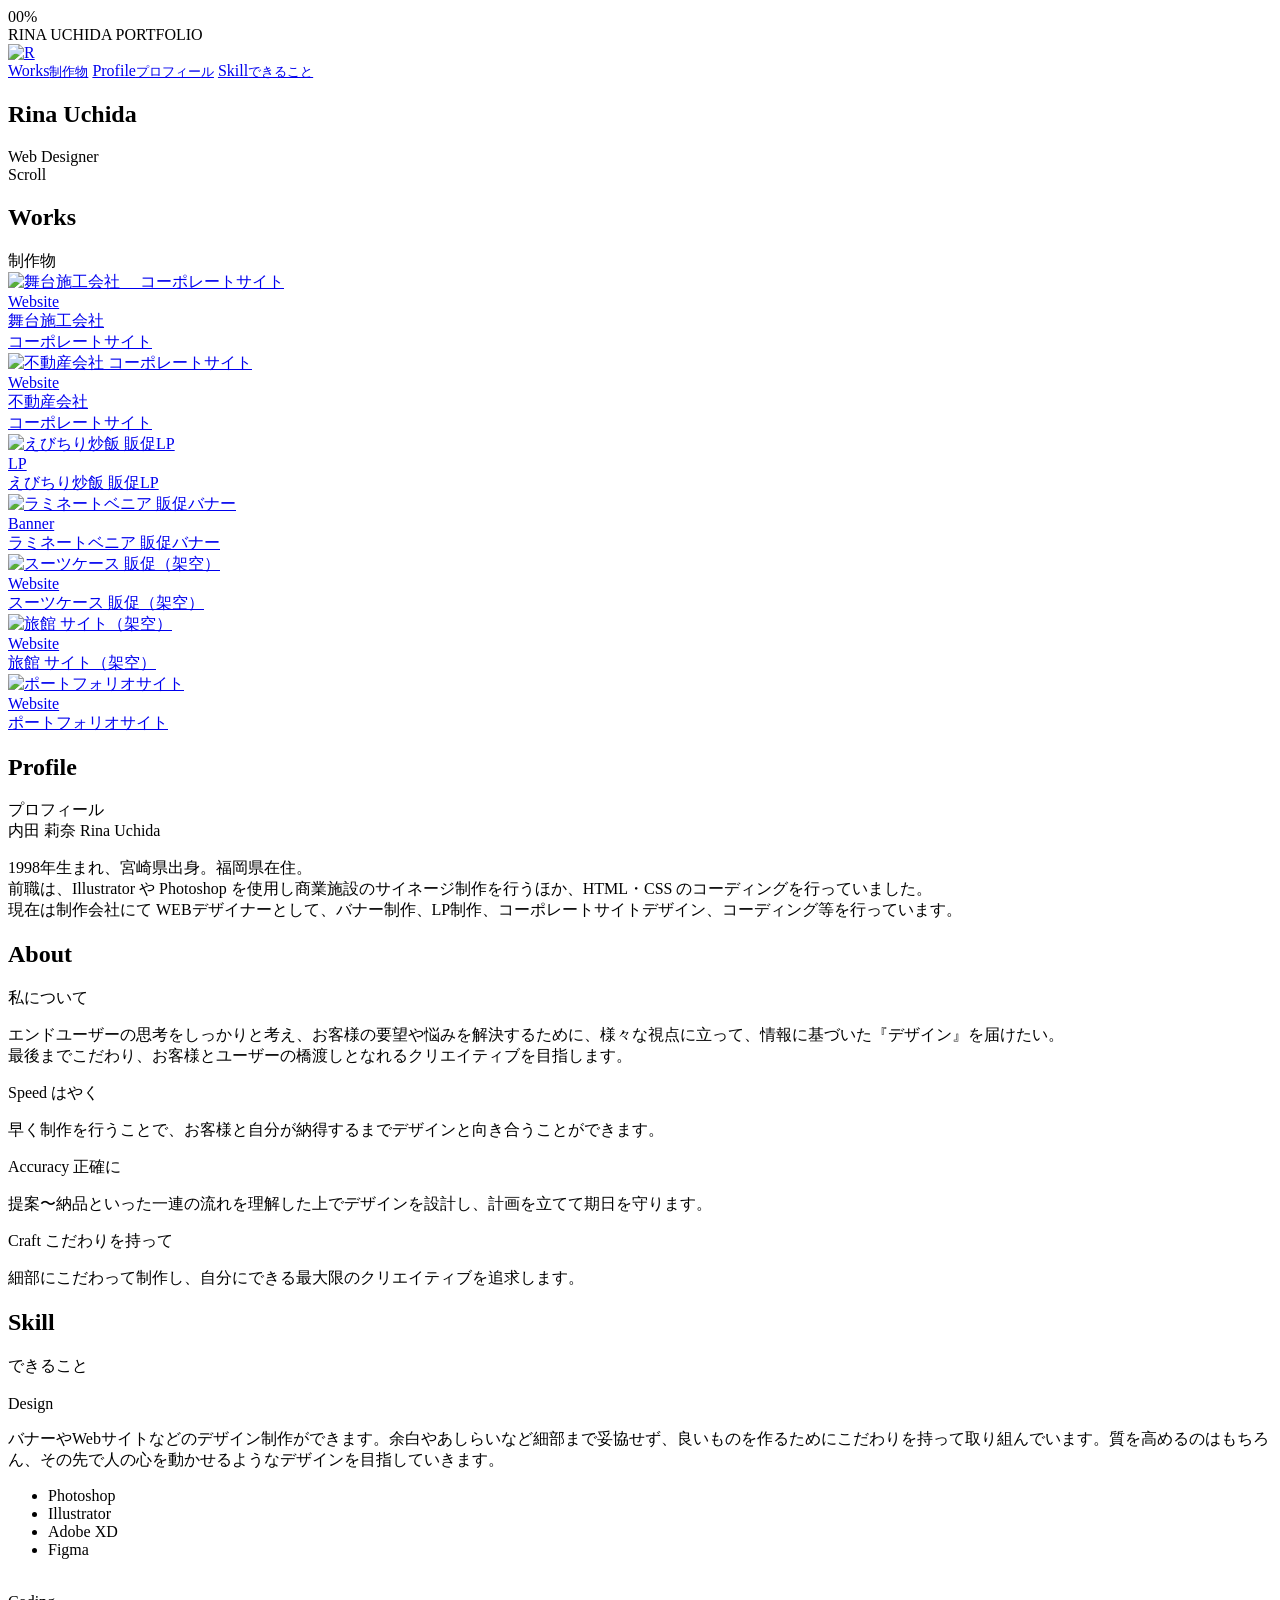
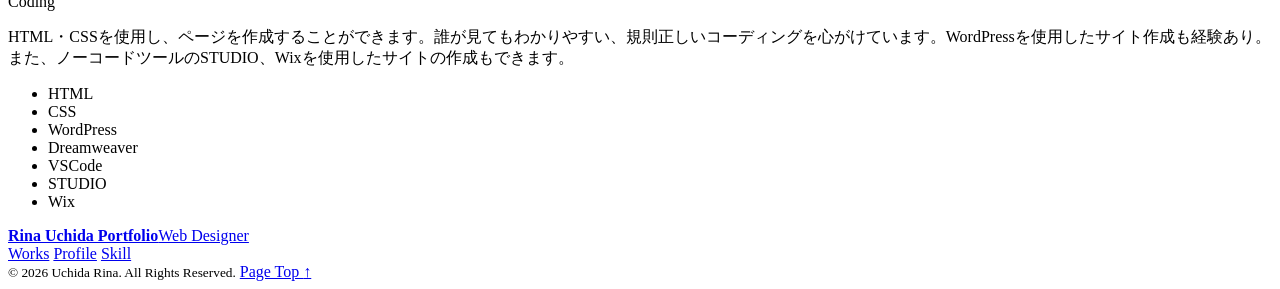
==== index.html @ c53ee664 "Add files via upload" ====
<!DOCTYPE html>
<html lang="ja">
<head>
<meta charset="UTF-8">
<meta name="viewport" content="width=device-width, initial-scale=1">
<title>Rina Uchida Portfolio</title>
<link rel="preconnect" href="https://fonts.googleapis.com">
<link rel="preconnect" href="https://fonts.gstatic.com" crossorigin>
<link href="https://fonts.googleapis.com/css2?family=Cormorant+Garamond:wght@400;500&amp;family=Zen+Old+Mincho:wght@400;500;700&amp;display=swap" rel="stylesheet">
<link rel="stylesheet" href="css/style.css">
</head>
<body>
<div class="page">
  <div class="bg is-anim" id="js-bg"></div>
  <div class="content">

    <div class="loader" id="js-loader">
      <div class="loader__pct en"><span id="js-pct">00</span>%</div>
      <div class="loader__name en">RINA UCHIDA PORTFOLIO</div>
    </div>

    <header class="header px" id="js-header">
      <a href="#top" class="header__logo js-scroll" aria-label="トップへ戻る"><img src="images/logo.png" alt="R"></a>
      <nav class="gnav">
        <a href="#works" class="js-scroll"><span>Works</span><small>制作物</small></a>
        <a href="#profile" class="js-scroll"><span>Profile</span><small>プロフィール</small></a>
        <a href="#skill" class="js-scroll"><span>Skill</span><small>できること</small></a>
      </nav>
    </header>

    <main>
      <section class="kv px" id="top">
        <div class="kv__inner">
          <h1 class="kv__title">
            <span class="kv__line"><span>Rina</span></span>
            <span class="kv__line kv__line--indent"><span>Uchida</span></span>
          </h1>
          <div class="kv__sub">Web Designer</div>
        </div>
        <div class="kv__scroll"><span>Scroll</span><span class="kv__scroll-line"></span></div>
      </section>

      <section class="works px" id="works">
        <div class="sec-head js-reveal"><h2>Works</h2><span>制作物</span></div>
        <div class="works__list">
          <a href="fivearrow.html" class="work-card js-reveal">
            <div class="work-card__img"><img src="images/fivearrow-main.png" alt="舞台施工会社　 コーポレートサイト"></div>
            <span class="tag">Website</span>
            <div class="work-card__body"><span class="work-card__title">舞台施工会社<br>コーポレートサイト</span></div>
          </a>

          <a href="nishi-est.html" class="work-card js-reveal">
            <div class="work-card__img"><img src="images/nishi-est-main.png" alt="不動産会社 コーポレートサイト"></div>
            <span class="tag">Website</span>
            <div class="work-card__body"><span class="work-card__title">不動産会社<br>コーポレートサイト</span></div>
          </a>

          <a href="ebichiri.html" class="work-card js-reveal">
            <div class="work-card__img"><img src="images/ebichiri-main.png" alt="えびちり炒飯 販促LP"></div>
            <span class="tag">LP</span>
            <div class="work-card__body"><span class="work-card__title">えびちり炒飯 販促LP</span></div>
          </a>

          <a href="clinic.html" class="work-card js-reveal">
            <div class="work-card__img"><img src="images/clinic-main.png" alt="ラミネートベニア 販促バナー"></div>
            <span class="tag">Banner</span>
            <div class="work-card__body"><span class="work-card__title">ラミネートベニア 販促バナー</span></div>
          </a>

          <a href="carry.html" class="work-card js-reveal">
            <div class="work-card__img"><img src="images/carry-main.png" alt="スーツケース 販促（架空）"></div>
            <span class="tag">Website</span>
            <div class="work-card__body"><span class="work-card__title">スーツケース 販促（架空）</span></div>
          </a>

          <a href="togetsuan.html" class="work-card js-reveal">
            <div class="work-card__img"><img src="images/togetsuan-main.png" alt="旅館 サイト（架空）"></div>
            <span class="tag">Website</span>
            <div class="work-card__body"><span class="work-card__title">旅館 サイト（架空）</span></div>
          </a>

          <!-- <a href="work03.html" class="work-card js-reveal">
            <div class="work-card__img"><img src="images/work03.jpg" alt="eSIM 販促（架空）"></div>
            <span class="tag">LP</span>
            <div class="work-card__body"><span class="work-card__title">eSIM 販促（架空）</span></div>
          </a> -->

          <!-- <a href="work04.html" class="work-card js-reveal">
            <div class="work-card__img"><img src="images/work04.jpg" alt="日焼け止め商品 販促（架空）"></div>
            <span class="tag">Banner</span>
            <div class="work-card__body"><span class="work-card__title">日焼け止め商品 販促（架空）</span></div>
          </a> -->

          <!-- <a href="work05.html" class="work-card js-reveal">
            <div class="work-card__img"><img src="images/work05.jpg" alt="旅館広告（架空）"></div>
            <span class="tag">Banner</span>
            <div class="work-card__body"><span class="work-card__title">旅館広告（架空）</span></div>
          </a> -->

          <a href="portfolio.html" class="work-card js-reveal">
            <div class="work-card__img"><img src="images/portfolio-main.png" alt="ポートフォリオサイト"></div>
            <span class="tag">Website</span>
            <div class="work-card__body"><span class="work-card__title">ポートフォリオサイト</span></div>
          </a>
        </div>
      </section>

      <section class="profile px" id="profile">
        <div class="profile__inner">
          <div class="sec-head js-reveal"><h2>Profile</h2><span>プロフィール</span></div>
          <div class="profile__body">
            <div class="profile__name js-reveal">
              <span class="profile__name-ja">内田 莉奈</span>
              <span class="profile__name-en">Rina Uchida</span>
            </div>
            <p class="text js-reveal">1998年生まれ、宮崎県出身。福岡県在住。<br>前職は、Illustrator や Photoshop を使用し商業施設のサイネージ制作を行うほか、HTML・CSS のコーディングを行っていました。<br>現在は制作会社にて WEBデザイナーとして、バナー制作、LP制作、コーポレートサイトデザイン、コーディング等を行っています。</p>
          </div>
        </div>
      </section>

      <section class="about px" id="about">
        <div class="sec-head js-reveal"><h2>About</h2><span>私について</span></div>
        <p class="text about__lead js-reveal">エンドユーザーの思考をしっかりと考え、お客様の要望や悩みを解決するために、様々な視点に立って、情報に基づいた『デザイン』を届けたい。<br>最後までこだわり、お客様とユーザーの橋渡しとなれるクリエイティブを目指します。</p>
        <div class="values">
          <div class="value js-reveal">
            <span class="value__en">Speed</span>
            <span class="value__ja">はやく</span>
            <p>早く制作を行うことで、お客様と自分が納得するまでデザインと向き合うことができます。</p>
          </div>
          <div class="value js-reveal">
            <span class="value__en">Accuracy</span>
            <span class="value__ja">正確に</span>
            <p>提案〜納品といった一連の流れを理解した上でデザインを設計し、計画を立てて期日を守ります。</p>
          </div>
          <div class="value js-reveal">
            <span class="value__en">Craft</span>
            <span class="value__ja">こだわりを持って</span>
            <p>細部にこだわって制作し、自分にできる最大限のクリエイティブを追求します。</p>
          </div>
        </div>
      </section>

      <section class="skill px" id="skill">
        <div class="sec-head js-reveal"><h2>Skill</h2><span>できること</span></div>
        <div class="skill__list">
          <div class="skill__item js-reveal">
            <div class="skill__head">
              <div class="skill__icon"><img src="images/icon-design.png" alt=""></div>
              <span class="skill__title">Design</span>
            </div>
            <div class="skill__body">
              <p>バナーやWebサイトなどのデザイン制作ができます。余白やあしらいなど細部まで妥協せず、良いものを作るためにこだわりを持って取り組んでいます。質を高めるのはもちろん、その先で人の心を動かせるようなデザインを目指していきます。</p>
              <ul class="tools"><li>Photoshop</li><li>Illustrator</li><li>Adobe XD</li><li>Figma</li></ul>
            </div>
          </div>
          <div class="skill__item js-reveal">
            <div class="skill__head">
              <div class="skill__icon"><img src="images/icon-coding.png" alt=""></div>
              <span class="skill__title">Coding</span>
            </div>
            <div class="skill__body">
              <p>HTML・CSSを使用し、ページを作成することができます。誰が見てもわかりやすい、規則正しいコーディングを心がけています。WordPressを使用したサイト作成も経験あり。また、ノーコードツールのSTUDIO、Wixを使用したサイトの作成もできます。</p>
              <ul class="tools"><li>HTML</li><li>CSS</li><li>WordPress</li><li>Dreamweaver</li><li>VSCode</li><li>STUDIO</li><li>Wix</li></ul>
            </div>
          </div>
        </div>
      </section>
    </main>

    <footer class="footer px">
      <div class="footer__top">
        <a href="index.html" class="header__logo js-scroll" aria-label="トップへ戻る">
          <div class="footer__brand"><strong>Rina Uchida Portfolio</strong><span>Web Designer</span></div>
        </a>
        <nav class="footer__nav">
          <a href="#works" class="js-scroll">Works</a>
          <a href="#profile" class="js-scroll">Profile</a>
          <a href="#skill" class="js-scroll">Skill</a>
        </nav>
      </div>
      <div class="footer__bottom">
        <small class="footer__copy">© 2026 Uchida Rina. All Rights Reserved.</small>
        <a href="#top" class="pagetop js-scroll">Page Top <span>↑</span></a>
      </div>
    </footer>

  </div>
</div>
<script src="js/main.js"></script>
</body>
</html>
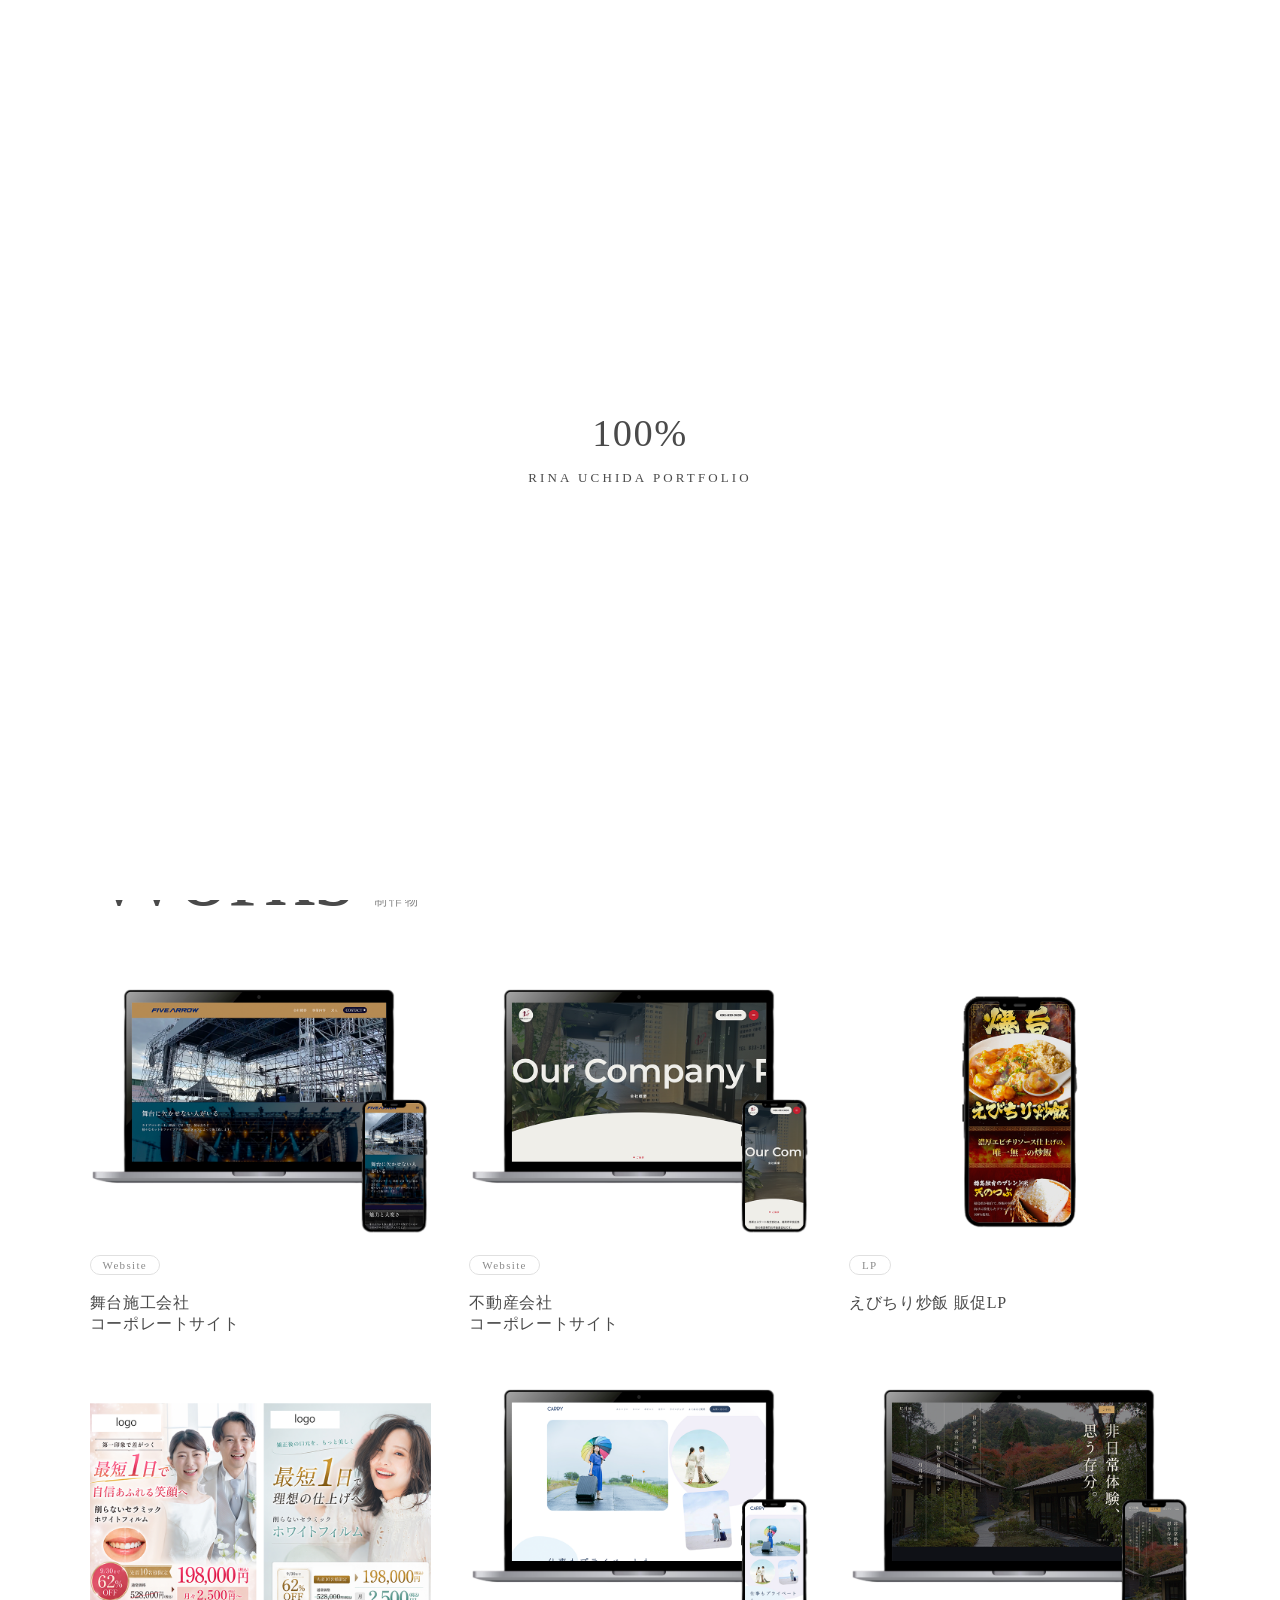
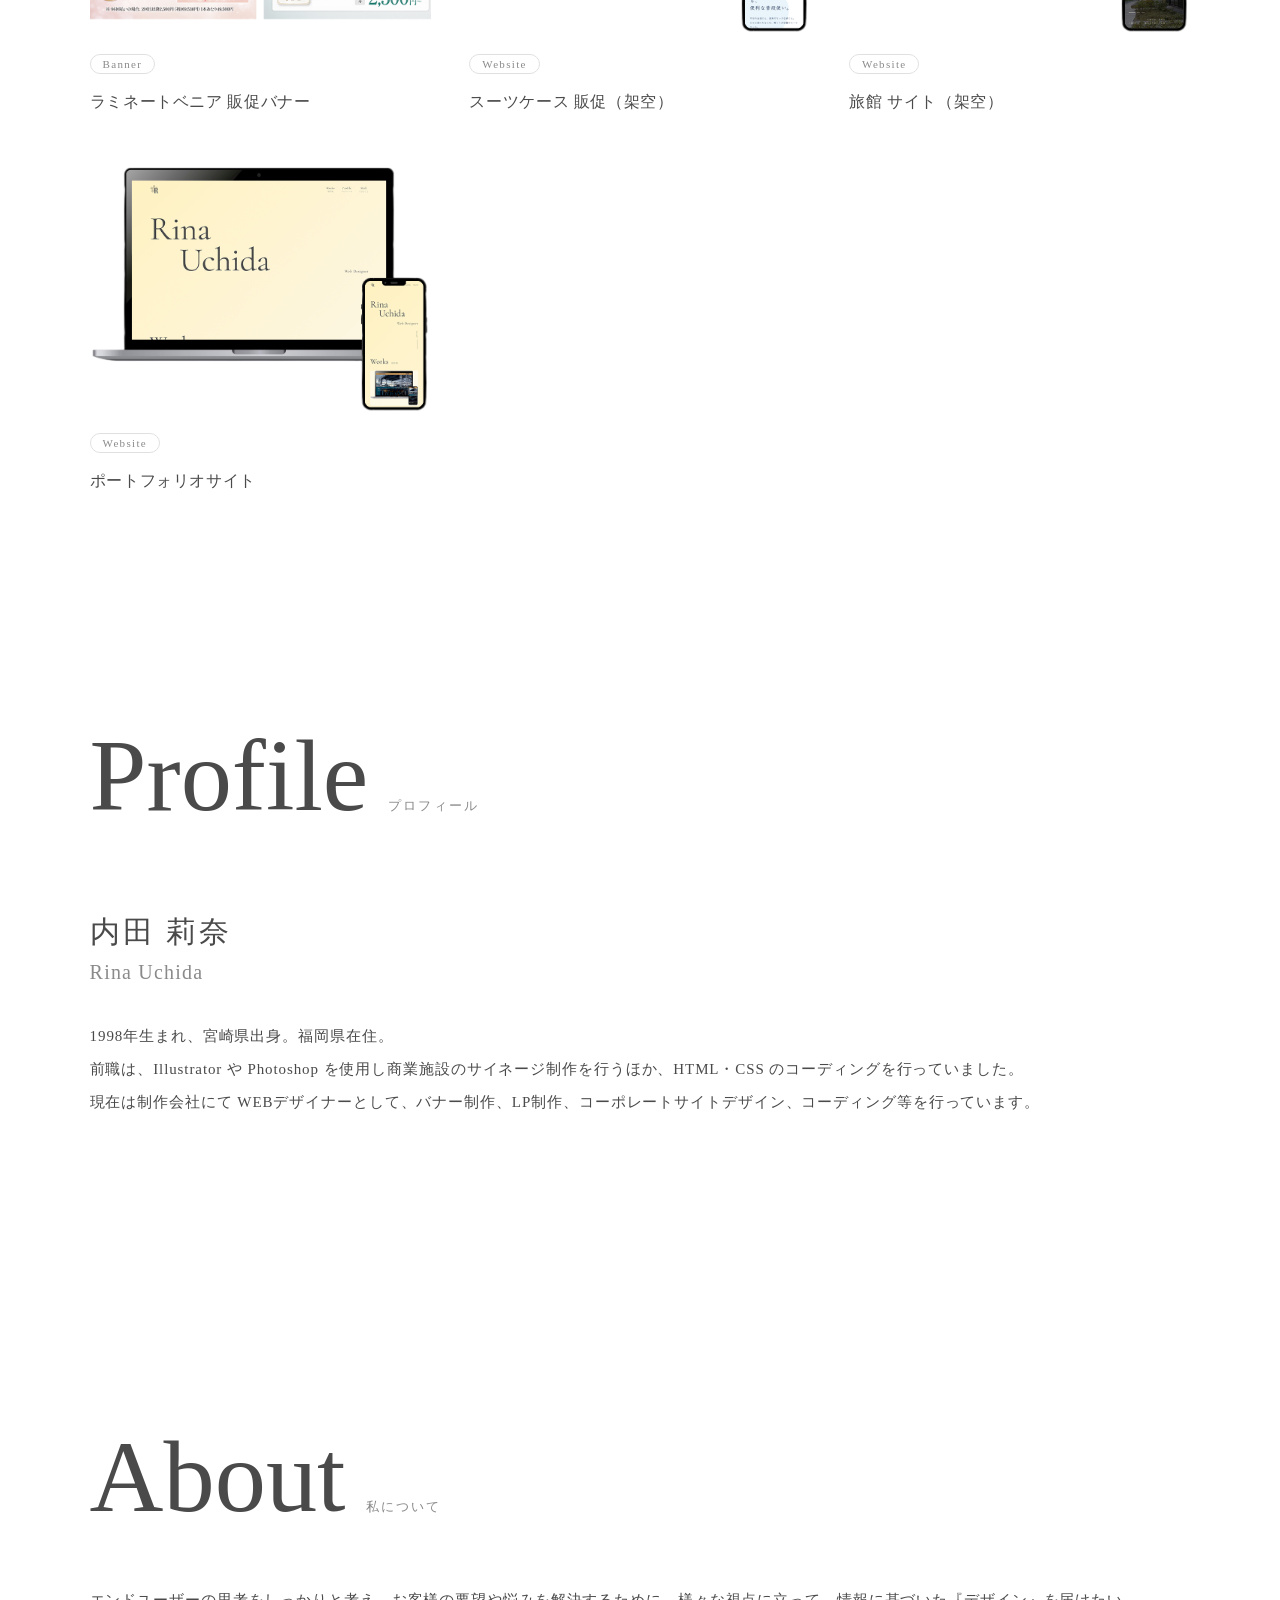
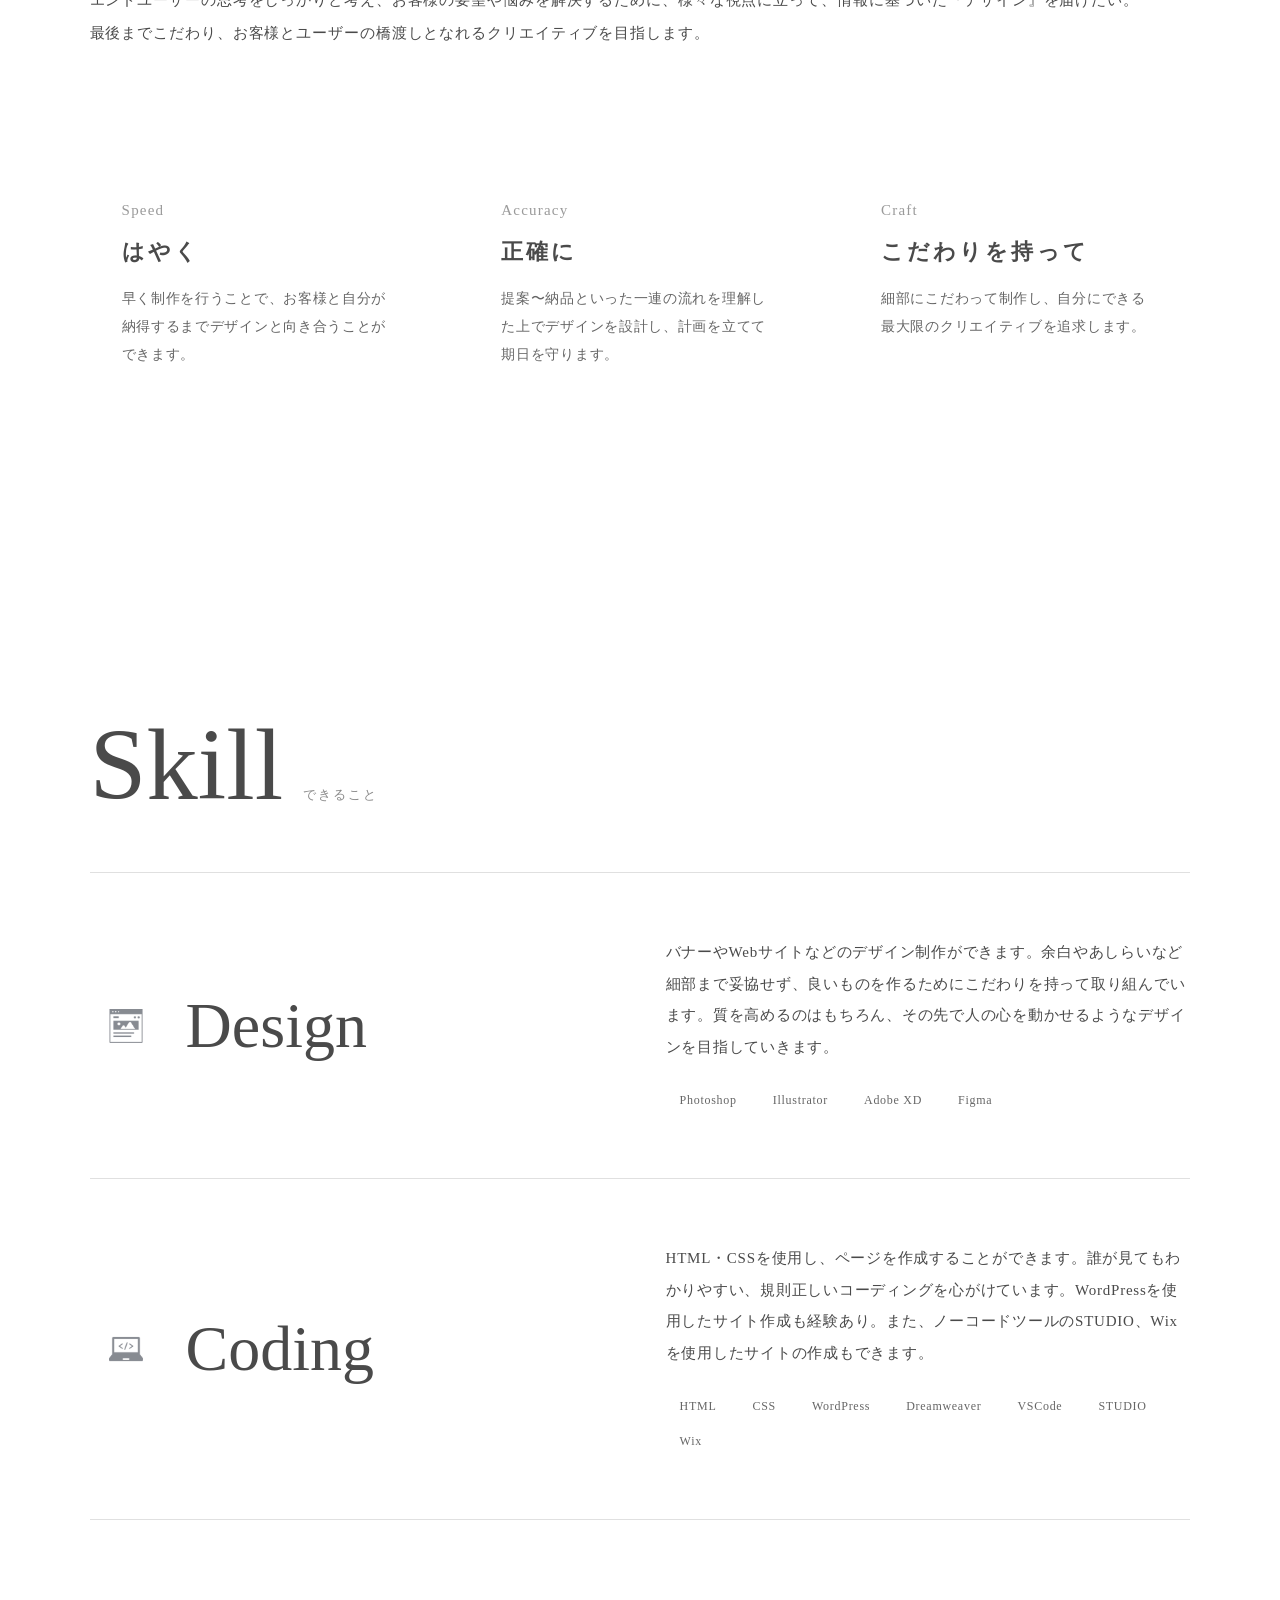
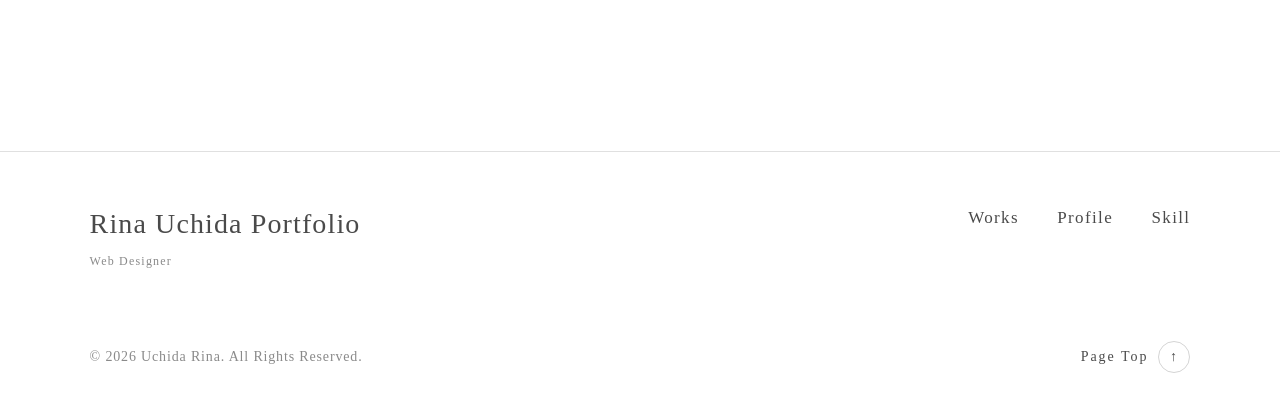
==== commit de2ca494: "Add files via upload" ====
--- a/index.html
+++ b/index.html
@@ -169,7 +169,7 @@
 
     <footer class="footer px">
       <div class="footer__top">
-        <a href="index.html" class="header__logo js-scroll" aria-label="トップへ戻る">
+        <a href="#top" class="header__logo js-scroll" aria-label="トップへ戻る">
           <div class="footer__brand"><strong>Rina Uchida Portfolio</strong><span>Web Designer</span></div>
         </a>
         <nav class="footer__nav">
--- a/css/style.css
+++ b/css/style.css
@@ -0,0 +1,275 @@
+@charset "UTF-8";
+
+/* ========== Base ========== */
+*, *::before, *::after { box-sizing: border-box; }
+html { scroll-behavior: auto; }
+body {
+  margin: 0;
+  background: #fff;
+  color: #4A4A4A;
+  font-family: "Zen Old Mincho", serif;
+  -webkit-font-smoothing: antialiased;
+}
+a { color: #4A4A4A; text-decoration: none; transition: color .3s; }
+a:hover { color: #9A9A9A; }
+img { max-width: 100%; }
+::selection { background: #E4E4E4; }
+
+.en { font-family: "Cormorant Garamond", serif; }
+.px { padding-left: clamp(36px, 7vw, 120px); padding-right: clamp(36px, 7vw, 120px); }
+
+/* ========== Background ========== */
+.page { position: relative; min-height: 100vh; overflow-x: clip; }
+.bg {
+  position: fixed; inset: 0; z-index: 0; pointer-events: none;
+  background: linear-gradient(135deg, #FFF2C2 0%, #FDF7E4 38%, #E6F1FA 70%, #CDE2F5 100%);
+}
+.bg.is-anim {
+  clip-path: inset(calc(50% - 1px) calc(50% - 1px) calc(50% - 1px) calc(50% - 1px) round 999px);
+  transition: clip-path .6s cubic-bezier(.19,1,.22,1);
+}
+.bg.is-dot { clip-path: inset(calc(50% - 7px) calc(50% - 7px) calc(50% - 7px) calc(50% - 7px) round 999px); }
+.bg.is-open {
+  clip-path: inset(0 0 0 0 round 0);
+  transition: clip-path 1.6s cubic-bezier(.76,0,.24,1);
+}
+.content { position: relative; z-index: 1; }
+
+/* ========== Loader ========== */
+.loader {
+  position: fixed; inset: 0; z-index: 100; background: #fff;
+  display: flex; flex-direction: column; align-items: center; justify-content: center; gap: 18px;
+  transition: opacity .9s ease;
+}
+.loader.is-lifted { opacity: 0; }
+.loader__pct { font-size: clamp(28px, 3vw, 40px); line-height: 1; letter-spacing: .04em; }
+.loader__name { font-size: 13px; letter-spacing: .24em; }
+
+/* ========== Header ========== */
+.header {
+  position: fixed; top: 0; left: 0; right: 0; z-index: 50;
+  display: flex; align-items: center; justify-content: space-between; gap: 24px;
+  padding-top: 22px; padding-bottom: 22px;
+  transition: background .5s ease, padding .5s ease, box-shadow .5s ease;
+}
+.header.is-scrolled {
+  background: rgba(255,255,255,.55);
+  -webkit-backdrop-filter: blur(12px); backdrop-filter: blur(12px);
+  padding-top: 12px; padding-bottom: 12px;
+  box-shadow: 0 1px 0 rgba(0,0,0,.06);
+}
+.header__logo { display: flex; align-items: center; }
+.header__logo img { width: 57px; height: 62px; display: block; }
+.gnav { display: flex; align-items: center; gap: clamp(16px, 2.6vw, 40px); }
+.gnav a {
+  display: flex; flex-direction: column; align-items: center; gap: 2px;
+  font-family: "Cormorant Garamond", serif; font-size: clamp(15px, 1.6vw, 17px); letter-spacing: .08em;
+}
+.gnav a small { font-family: "Zen Old Mincho", serif; font-size: 10px; letter-spacing: .12em; color: #9A9A9A; }
+
+/* ========== Common heading ========== */
+.sec-head { display: flex; align-items: baseline; gap: 20px; flex-wrap: wrap; }
+.sec-head h2 {
+  margin: 0; font-family: "Cormorant Garamond", serif; font-weight: 400;
+  font-size: clamp(48px, 8vw, 112px); line-height: 1;
+}
+.sec-head span { font-size: 13px; letter-spacing: .16em; color: #8A8A8A; }
+.text { margin: 0; font-size: 15px; line-height: 2.2; letter-spacing: .06em; text-wrap: pretty; }
+
+/* scroll reveal */
+.js-reveal { opacity: 0; transform: translateY(48px); transition: opacity 1.3s cubic-bezier(.19,1,.22,1), transform 1.3s cubic-bezier(.19,1,.22,1); }
+.js-reveal.is-show { opacity: 1; transform: none; }
+
+/* ========== KV ========== */
+.kv {
+  position: relative; display: flex; flex-direction: column;
+  padding-top: clamp(130px, 16vw, 200px); padding-bottom: clamp(80px, 10vw, 140px);
+}
+.kv__inner { display: flex; flex-wrap: wrap; justify-content: space-between; align-items: flex-end; gap: clamp(20px, 3vw, 32px); }
+.kv__title {
+  margin: 0; font-family: "Cormorant Garamond", serif; font-weight: 400;
+  font-size: clamp(64px, 13vw, 210px); line-height: .88; letter-spacing: -.01em;
+}
+.kv__line { display: block; overflow: hidden; padding-bottom: .06em; }
+.kv__line--indent { padding-left: .9em; }
+.kv__line > span { display: block; transform: translateY(110%); transition: transform 1.4s cubic-bezier(.19,1,.22,1); }
+.kv__line--indent > span { transition-delay: .12s; }
+.kv.is-show .kv__line > span { transform: translateY(0); }
+.kv__sub {
+  display: flex; flex-direction: column; gap: 10px; margin-left: auto; padding-bottom: 18px; text-align: right;
+  font-family: "Cormorant Garamond", serif; font-size: 22px; letter-spacing: .08em;
+  opacity: 0; transition: opacity 1.2s ease .6s;
+}
+.kv.is-show .kv__sub { opacity: 1; }
+.kv__scroll {
+  position: absolute; right: clamp(36px, 7vw, 120px); bottom: 0; transform: translateY(50%);
+  display: flex; flex-direction: column; align-items: center; gap: 10px;
+}
+.kv__scroll span:first-child { font-family: "Cormorant Garamond", serif; font-size: 13px; letter-spacing: .2em; writing-mode: vertical-rl; }
+.kv__scroll-line { display: block; width: 1px; height: 64px; background: #4A4A4A; animation: scrollLine 2.4s cubic-bezier(.76,0,.24,1) infinite; }
+@keyframes scrollLine {
+  0% { transform: scaleY(0); transform-origin: top; }
+  45% { transform: scaleY(1); transform-origin: top; }
+  55% { transform: scaleY(1); transform-origin: bottom; }
+  100% { transform: scaleY(0); transform-origin: bottom; }
+}
+
+/* ========== Works ========== */
+.works { padding-top: clamp(120px, 14vw, 200px); padding-bottom: 80px; }
+.works .sec-head { margin-bottom: clamp(36px, 5vw, 64px); }
+.works__list {
+  display: grid; grid-template-columns: repeat(auto-fill, minmax(min(100%, 300px), 1fr));
+  gap: clamp(32px, 4vw, 56px) clamp(20px, 3vw, 40px);
+}
+.work-card { display: flex; flex-direction: column; gap: 18px; color: #4A4A4A; }
+.work-card:hover { color: #4A4A4A; }
+.work-card__img { overflow: hidden; border-radius: 6px; aspect-ratio: 300 / 220; background: rgba(255,255,255,.5); }
+.work-card__img img { width: 100%; height: 100%; object-fit: cover; display: block; transition: transform 1.2s cubic-bezier(.19,1,.22,1); }
+.work-card:hover .work-card__img img { transform: scale(1.06); }
+.tag { align-self: flex-start; font-size: 11px; letter-spacing: .12em; color: #8A8A8A; border: 1px solid #E0E0E0; border-radius: 999px; padding: 3px 12px; }
+.work-card__body { display: flex; flex-direction: column; gap: 6px; }
+.work-card__title { font-size: 16px; font-weight: 500; letter-spacing: .04em; }
+.work-card__role { font-size: 12px; letter-spacing: .08em; color: #8A8A8A; }
+
+/* ========== Profile ========== */
+.profile { padding-top: clamp(100px, 12vw, 180px); padding-bottom: clamp(100px, 12vw, 180px); }
+.profile__inner { display: flex; flex-direction: column; width: 100%; }
+.profile__body { display: flex; flex-direction: column; gap: 36px; width: 100%; margin-top: 60px; padding-top: clamp(0px, 2vw, 24px); }
+.profile__body .text { overflow-wrap: anywhere; }
+.profile__name { display: flex; flex-direction: column; gap: 8px; }
+.profile__name-ja { font-size: clamp(22px, 2.4vw, 30px); font-weight: 500; letter-spacing: .1em; }
+.profile__name-en { font-family: "Cormorant Garamond", serif; font-size: 20px; letter-spacing: .06em; color: #8A8A8A; }
+
+/* ========== About ========== */
+.about { border-radius: clamp(32px, 5vw, 72px) clamp(32px, 5vw, 72px) 0 0; padding-top: clamp(100px, 12vw, 180px); padding-bottom: clamp(100px, 12vw, 180px); }
+.about .sec-head { margin-bottom: clamp(32px, 5vw, 56px); }
+.about__lead { margin-bottom: clamp(72px, 9vw, 120px); width: 100%; overflow-wrap: anywhere; }
+.values { display: grid; grid-template-columns: repeat(auto-fit, minmax(min(100%, 260px), 1fr)); gap: clamp(24px, 3vw, 40px); }
+.value {
+  display: flex; flex-direction: column; gap: 18px;
+  padding: clamp(28px, 3vw, 36px) clamp(24px, 3vw, 32px) clamp(32px, 3vw, 40px);
+  background: rgba(255,255,255,.55); border-radius: 24px;
+}
+.value__en { font-family: "Cormorant Garamond", serif; font-size: 15px; color: #9A9A9A; letter-spacing: .08em; }
+.value__ja { font-size: 22px; font-weight: 700; letter-spacing: .14em; }
+.value p { margin: 0; font-size: 14px; line-height: 2; letter-spacing: .05em; color: #666; text-wrap: pretty; }
+
+/* ========== Skill ========== */
+.skill { padding-top: clamp(100px, 12vw, 180px); padding-bottom: clamp(100px, 12vw, 180px); }
+.skill .sec-head { margin-bottom: clamp(32px, 5vw, 56px); }
+.skill__list { display: flex; flex-direction: column; border-top: 1px solid #E0E0E0; }
+.skill__item {
+  display: grid; grid-template-columns: repeat(auto-fit, minmax(min(100%, 300px), 1fr));
+  gap: clamp(24px, 4vw, 64px); padding: clamp(40px, 5vw, 64px) 0; border-bottom: 1px solid #E0E0E0;
+}
+.skill__head { display: flex; align-items: center; gap: 24px; }
+.skill__icon { width: 72px; height: 72px; border-radius: 50%; background: rgba(255,255,255,.6); display: flex; align-items: center; justify-content: center; flex-shrink: 0; }
+.skill__icon img { width: 34px; height: 34px; object-fit: contain; opacity: .75; }
+.skill__title { font-family: "Cormorant Garamond", serif; font-size: clamp(40px, 5vw, 64px); line-height: 1; }
+.skill__body { display: flex; flex-direction: column; gap: 24px; }
+.skill__body p { margin: 0; font-size: 15px; line-height: 2.1; letter-spacing: .05em; text-wrap: pretty; }
+.tools { display: flex; flex-wrap: wrap; gap: 8px; margin: 0; padding: 0; list-style: none; }
+.tools li { font-size: 12px; letter-spacing: .06em; padding: 6px 14px; border-radius: 999px; background: rgba(255,255,255,.6); color: #666; }
+
+/* ========== Footer ========== */
+.footer { margin-top: clamp(40px, 6vw, 80px); padding-top: 56px; padding-bottom: 36px; border-top: 1px solid #E0E0E0; }
+.footer__top { display: flex; justify-content: space-between; align-items: flex-start; gap: 40px; flex-wrap: wrap; }
+.footer__brand { display: flex; flex-direction: column; gap: 14px; }
+.footer__brand strong { font-family: "Cormorant Garamond", serif; font-weight: 400; font-size: 28px; letter-spacing: .04em; }
+.footer__brand span { font-size: 12px; letter-spacing: .1em; color: #8A8A8A; }
+.footer__nav { display: flex; gap: clamp(20px, 3vw, 40px); flex-wrap: wrap; align-items: center; }
+.footer__nav a { font-family: "Cormorant Garamond", serif; font-size: 17px; letter-spacing: .08em; }
+.footer__bottom { display: flex; justify-content: space-between; align-items: center; gap: 20px; flex-wrap: wrap; margin-top: 72px; }
+.footer__copy { font-family: "Cormorant Garamond", serif; font-size: 14px; letter-spacing: .06em; color: #8A8A8A; }
+.pagetop { display: flex; align-items: center; gap: 10px; font-family: "Cormorant Garamond", serif; font-size: 14px; letter-spacing: .14em; }
+.pagetop span { display: inline-flex; width: 32px; height: 32px; border-radius: 50%; border: 1px solid #D4D4D4; align-items: center; justify-content: center; }
+
+/* ========== Works Detail ========== */
+.detail-title { padding-top: clamp(130px, 16vw, 200px); padding-bottom: clamp(48px, 6vw, 80px); }
+.back { display: inline-flex; align-items: center; gap: 10px; font-family: "Cormorant Garamond", serif; font-size: 15px; letter-spacing: .14em; color: #8A8A8A; margin-bottom: clamp(24px, 3vw, 40px); }
+.detail-title__inner { display: flex; flex-direction: column; gap: 22px; }
+.detail-title h1 { margin: 0; overflow: hidden; padding-bottom: .1em; }
+.detail-title h1 span {
+  display: block; font-size: clamp(26px, 4.4vw, 56px); font-weight: 500; line-height: 1.8; letter-spacing: .08em;
+  transform: translateY(110%); transition: transform 1.2s cubic-bezier(.19,1,.22,1) .1s;
+}
+.detail-meta { display: flex; flex-wrap: wrap; align-items: center; gap: 14px; opacity: 0; transition: opacity 1.2s ease .5s; }
+.detail-meta .tag { font-size: 12px; color: #666; border-color: #D4D4D4; padding: 4px 14px; }
+.detail-meta__role { font-size: 13px; letter-spacing: .08em; color: #8A8A8A; }
+.is-loaded .detail-title h1 span { transform: translateY(0); }
+.is-loaded .detail-meta { opacity: 1; }
+
+.main-visual__img {
+  overflow: hidden; border-radius: clamp(12px, 2vw, 24px); background: rgba(255,255,255,.6);
+  clip-path: inset(100% 0 0 0 round 24px); transition: clip-path 1.4s cubic-bezier(.76,0,.24,1) .3s;
+}
+.is-loaded .main-visual__img { clip-path: inset(0 0 0 0 round 24px); }
+.main-visual__img img { width: 100%; max-height: 78vh; object-fit: contain; display: block; }
+
+.detail-sec { padding-top: clamp(80px, 10vw, 140px); }
+.detail-sec .sec-head { gap: 16px; }
+.detail-sec .sec-head h2 { font-size: clamp(36px, 4.4vw, 56px); }
+.overview { display: flex; flex-direction: column; gap: clamp(24px, 3vw, 40px); width: 100%; }
+.overview__text { display: flex; flex-direction: column; gap: 20px; }
+.overview__text .text { margin-top: 40px; overflow-wrap: anywhere; }
+.spec { margin: 0; display: flex; flex-direction: column; }
+.spec > div { display: grid; grid-template-columns: 110px minmax(0, 1fr); gap: 20px; padding: 20px 0; border-bottom: 1px solid #D9D9D9; }
+.spec dt { font-size: 13px; letter-spacing: .1em; color: #8A8A8A; }
+.spec dd { margin: 0; font-size: 15px; letter-spacing: .06em; word-break: break-all; }
+.spec dd a { font-size: 14px; border-bottom: 1px solid #BDBDBD; padding-bottom: 2px; }
+
+.design .sec-head { margin-bottom: clamp(32px, 4vw, 48px); }
+.design__list { display: grid; grid-template-columns: minmax(0, 2fr) minmax(0, 1fr); gap: clamp(24px, 4vw, 56px); align-items: start; }
+.design__item { margin: 0; display: flex; flex-direction: column; gap: 14px; }
+.design__scroll { height: clamp(420px, 62vh, 720px); overflow-y: auto; border-radius: 16px; background: rgba(255,255,255,.7); box-shadow: 0 20px 50px -30px rgba(60,80,110,.35); }
+.design__scroll img { width: 100%; display: block; }
+.design__item figcaption { font-family: "Cormorant Garamond", serif; font-size: 15px; letter-spacing: .14em; color: #8A8A8A; }
+
+.ba .sec-head { margin-bottom: clamp(32px, 4vw, 48px); }
+.ba__list { display: flex; flex-direction: column; gap: clamp(48px, 6vw, 80px); }
+.ba__row { display: grid; grid-template-columns: minmax(0, 1fr) auto minmax(0, 1fr); gap: clamp(16px, 2.4vw, 32px); align-items: center; width: 100%; max-width: 1000px; }
+.ba__item { margin: 0; display: flex; flex-direction: column; gap: 14px; }
+.ba__item figcaption { font-family: "Cormorant Garamond", serif; font-size: 15px; letter-spacing: .14em; color: #8A8A8A; }
+.ba__item--after figcaption { color: #4A4A4A; }
+.ba__img { border-radius: 16px; overflow: hidden; background: rgba(255,255,255,.7); box-shadow: 0 20px 50px -30px rgba(60,80,110,.35); }
+.ba__img { aspect-ratio: 1080 / 1350; }
+.ba__img img { width: 100%; height: 100%; object-fit: cover; display: block; }
+.ba__arrow { font-family: "Cormorant Garamond", serif; font-size: 28px; color: #8A8A8A; padding-top: 28px; }
+
+.pager { padding-top: clamp(100px, 12vw, 160px); }
+.pager__list { display: grid; grid-template-columns: repeat(auto-fit, minmax(min(100%, 280px), 1fr)); gap: clamp(16px, 2vw, 24px); }
+.pager__item { display: grid; grid-template-columns: 120px minmax(0, 1fr); align-items: center; gap: 20px; padding: 16px; border-radius: 20px; background: rgba(255,255,255,.55); transition: background .4s ease; }
+.pager__item:hover { background: rgba(255,255,255,.85); color: #4A4A4A; }
+.pager__img { aspect-ratio: 300 / 220; overflow: hidden; border-radius: 10px; }
+.pager__img img { width: 100%; height: 100%; object-fit: cover; display: block; }
+.pager__body { display: flex; flex-direction: column; gap: 8px; }
+.pager__dir { font-family: "Cormorant Garamond", serif; font-size: 15px; letter-spacing: .14em; color: #8A8A8A; }
+.pager__title { font-size: 15px; font-weight: 500; letter-spacing: .04em; }
+.other { display: flex; justify-content: center; margin-top: clamp(48px, 6vw, 72px); }
+.other a { position: relative; display: inline-block; padding-bottom: 8px; color: #4A4A4A; font-family: "Cormorant Garamond", serif; font-weight: 500; font-size: 26px; line-height: 1.2; letter-spacing: .06em; }
+.other a::after {
+  content: ""; position: absolute; bottom: 0; left: 0; right: -24px; height: 1px; background: #4A4A4A;
+  transition: right .5s cubic-bezier(.19,1,.22,1), height .3s ease;
+}
+.other a:hover::after { right: -56px; height: 2px; }
+.detail-page .footer { margin-top: clamp(80px, 10vw, 140px); }
+
+/* ========== SP ========== */
+@media (max-width: 599px) {
+  .design__list { grid-template-columns: repeat(auto-fit, minmax(min(100%, 240px), 1fr)); }
+  .header { padding-top: 10px; padding-bottom: 10px; }
+  .header.is-scrolled { padding-top: 8px; padding-bottom: 8px; }
+  .header__logo img { width: 30px; height: 33px; }
+  .gnav a small { display: none; }
+
+  .ba__row { grid-template-columns: minmax(0, 1fr) minmax(0, 1fr); gap: 12px; align-items: start; }
+  .ba__arrow { display: none; }
+  .ba__item { gap: 8px; }
+  .ba__item figcaption { font-size: 13px; }
+  .ba__img { border-radius: 10px; }
+
+  .works__list {
+  display: grid; grid-template-columns: repeat(auto-fill, minmax(min(100%, 300px), 1fr));
+  gap: clamp(50px, 4vw, 56px) clamp(20px, 3vw, 40px);
+}
+}
